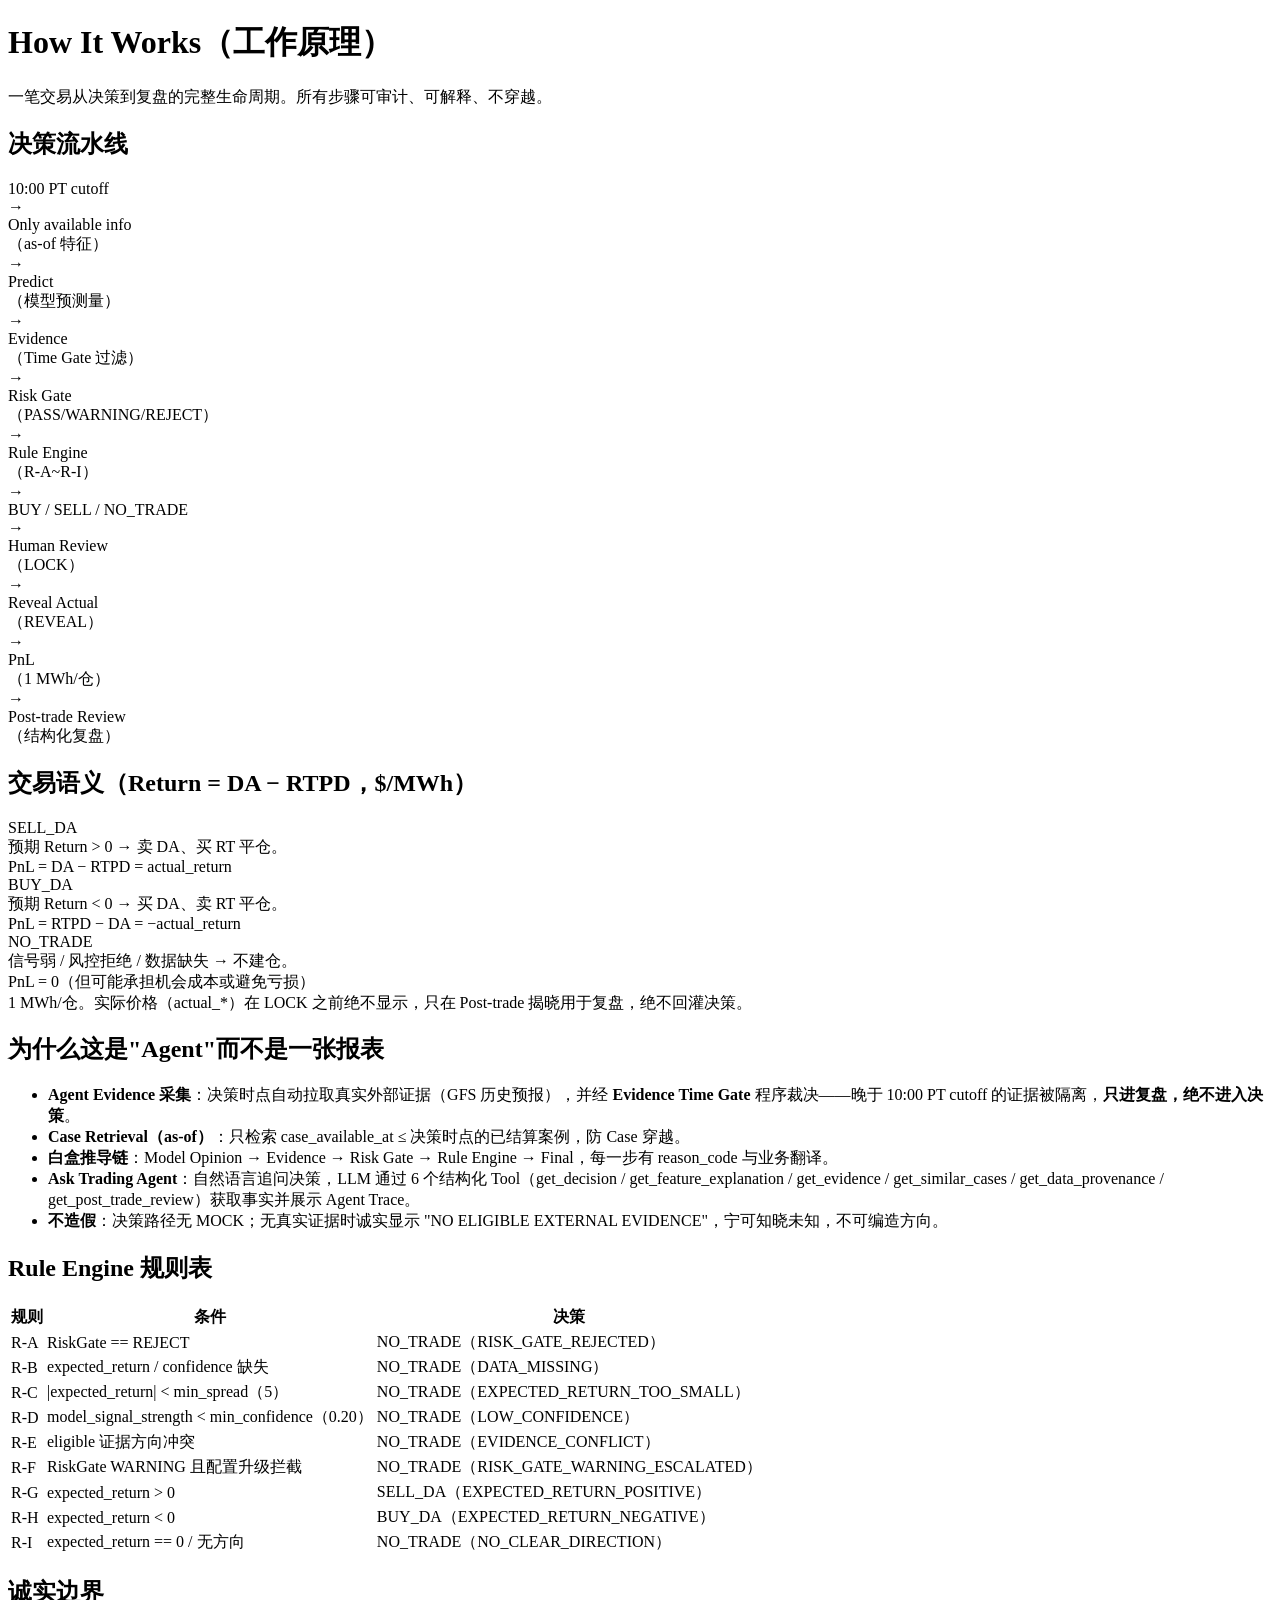
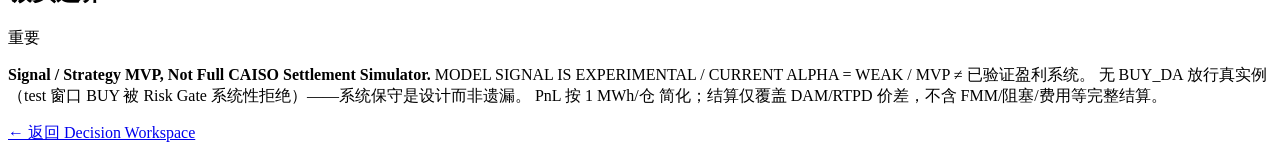
==== templates/mvp_how.html @ 6e369b9b "V0.3.1 Web + Tool-Using LLM Agent MVP: mvp_web.py + decision_service + llm_copilot + P0 fixes (GFS u" ====
<!DOCTYPE html>
<html lang="zh-CN">
<head>
<meta charset="UTF-8">
<meta name="viewport" content="width=device-width, initial-scale=1.0">
<title>How It Works · CAISO Trading Decision Agent</title>
<link rel="stylesheet" href="{{ url_for('static', filename='mvp.css') }}">
</head>
<body>
<div class="page">
  <h1>How It Works（工作原理）</h1>
  <div class="sub">一笔交易从决策到复盘的完整生命周期。所有步骤可审计、可解释、不穿越。</div>

  <h2>决策流水线</h2>
  <div class="flow">
    <div class="step hl">10:00 PT cutoff</div><span class="arrow">→</span>
    <div class="step">Only available info<br>（as-of 特征）</div><span class="arrow">→</span>
    <div class="step">Predict<br>（模型预测量）</div><span class="arrow">→</span>
    <div class="step">Evidence<br>（Time Gate 过滤）</div><span class="arrow">→</span>
    <div class="step">Risk Gate<br>（PASS/WARNING/REJECT）</div><span class="arrow">→</span>
    <div class="step">Rule Engine<br>（R-A~R-I）</div><span class="arrow">→</span>
    <div class="step hl">BUY / SELL / NO_TRADE</div><span class="arrow">→</span>
    <div class="step">Human Review<br>（LOCK）</div><span class="arrow">→</span>
    <div class="step">Reveal Actual<br>（REVEAL）</div><span class="arrow">→</span>
    <div class="step">PnL<br>（1 MWh/仓）</div><span class="arrow">→</span>
    <div class="step">Post-trade Review<br>（结构化复盘）</div>
  </div>

  <h2>交易语义（Return = DA − RTPD，$/MWh）</h2>
  <div class="sem-grid">
    <div class="item"><div class="t SELL">SELL_DA</div>
      <div>预期 Return &gt; 0 → 卖 DA、买 RT 平仓。<br>PnL = DA − RTPD = actual_return</div>
    </div>
    <div class="item"><div class="t BUY">BUY_DA</div>
      <div>预期 Return &lt; 0 → 买 DA、卖 RT 平仓。<br>PnL = RTPD − DA = −actual_return</div>
    </div>
    <div class="item"><div class="t NO">NO_TRADE</div>
      <div>信号弱 / 风控拒绝 / 数据缺失 → 不建仓。<br>PnL = 0（但可能承担机会成本或避免亏损）</div>
    </div>
  </div>
  <div class="muted">1 MWh/仓。实际价格（actual_*）在 LOCK 之前绝不显示，只在 Post-trade 揭晓用于复盘，绝不回灌决策。</div>

  <h2>为什么这是"Agent"而不是一张报表</h2>
  <ul>
    <li><b>Agent Evidence 采集</b>：决策时点自动拉取真实外部证据（GFS 历史预报），并经 <b>Evidence Time Gate</b> 程序裁决——晚于 10:00 PT cutoff 的证据被隔离，<b>只进复盘，绝不进入决策</b>。</li>
    <li><b>Case Retrieval（as-of）</b>：只检索 case_available_at ≤ 决策时点的已结算案例，防 Case 穿越。</li>
    <li><b>白盒推导链</b>：Model Opinion → Evidence → Risk Gate → Rule Engine → Final，每一步有 reason_code 与业务翻译。</li>
    <li><b>Ask Trading Agent</b>：自然语言追问决策，LLM 通过 6 个结构化 Tool（get_decision / get_feature_explanation / get_evidence / get_similar_cases / get_data_provenance / get_post_trade_review）获取事实并展示 Agent Trace。</li>
    <li><b>不造假</b>：决策路径无 MOCK；无真实证据时诚实显示 "NO ELIGIBLE EXTERNAL EVIDENCE"，宁可知晓未知，不可编造方向。</li>
  </ul>

  <h2>Rule Engine 规则表</h2>
  <table>
    <thead><tr><th>规则</th><th>条件</th><th>决策</th></tr></thead>
    <tbody>
      <tr><td>R-A</td><td>RiskGate == REJECT</td><td>NO_TRADE（RISK_GATE_REJECTED）</td></tr>
      <tr><td>R-B</td><td>expected_return / confidence 缺失</td><td>NO_TRADE（DATA_MISSING）</td></tr>
      <tr><td>R-C</td><td>|expected_return| &lt; min_spread（5）</td><td>NO_TRADE（EXPECTED_RETURN_TOO_SMALL）</td></tr>
      <tr><td>R-D</td><td>model_signal_strength &lt; min_confidence（0.20）</td><td>NO_TRADE（LOW_CONFIDENCE）</td></tr>
      <tr><td>R-E</td><td>eligible 证据方向冲突</td><td>NO_TRADE（EVIDENCE_CONFLICT）</td></tr>
      <tr><td>R-F</td><td>RiskGate WARNING 且配置升级拦截</td><td>NO_TRADE（RISK_GATE_WARNING_ESCALATED）</td></tr>
      <tr><td>R-G</td><td>expected_return &gt; 0</td><td>SELL_DA（EXPECTED_RETURN_POSITIVE）</td></tr>
      <tr><td>R-H</td><td>expected_return &lt; 0</td><td>BUY_DA（EXPECTED_RETURN_NEGATIVE）</td></tr>
      <tr><td>R-I</td><td>expected_return == 0 / 无方向</td><td>NO_TRADE（NO_CLEAR_DIRECTION）</td></tr>
    </tbody>
  </table>

  <h2>诚实边界</h2>
  <div class="notice"><span class="tag">重要</span>
    <p><b>Signal / Strategy MVP, Not Full CAISO Settlement Simulator.</b>
    MODEL SIGNAL IS EXPERIMENTAL / CURRENT ALPHA = WEAK / MVP ≠ 已验证盈利系统。
    无 BUY_DA 放行真实例（test 窗口 BUY 被 Risk Gate 系统性拒绝）——系统保守是设计而非遗漏。
    PnL 按 1 MWh/仓 简化；结算仅覆盖 DAM/RTPD 价差，不含 FMM/阻塞/费用等完整结算。</p>
  </div>

  <div class="back"><a href="/">← 返回 Decision Workspace</a></div>
</div>
</body>
</html>
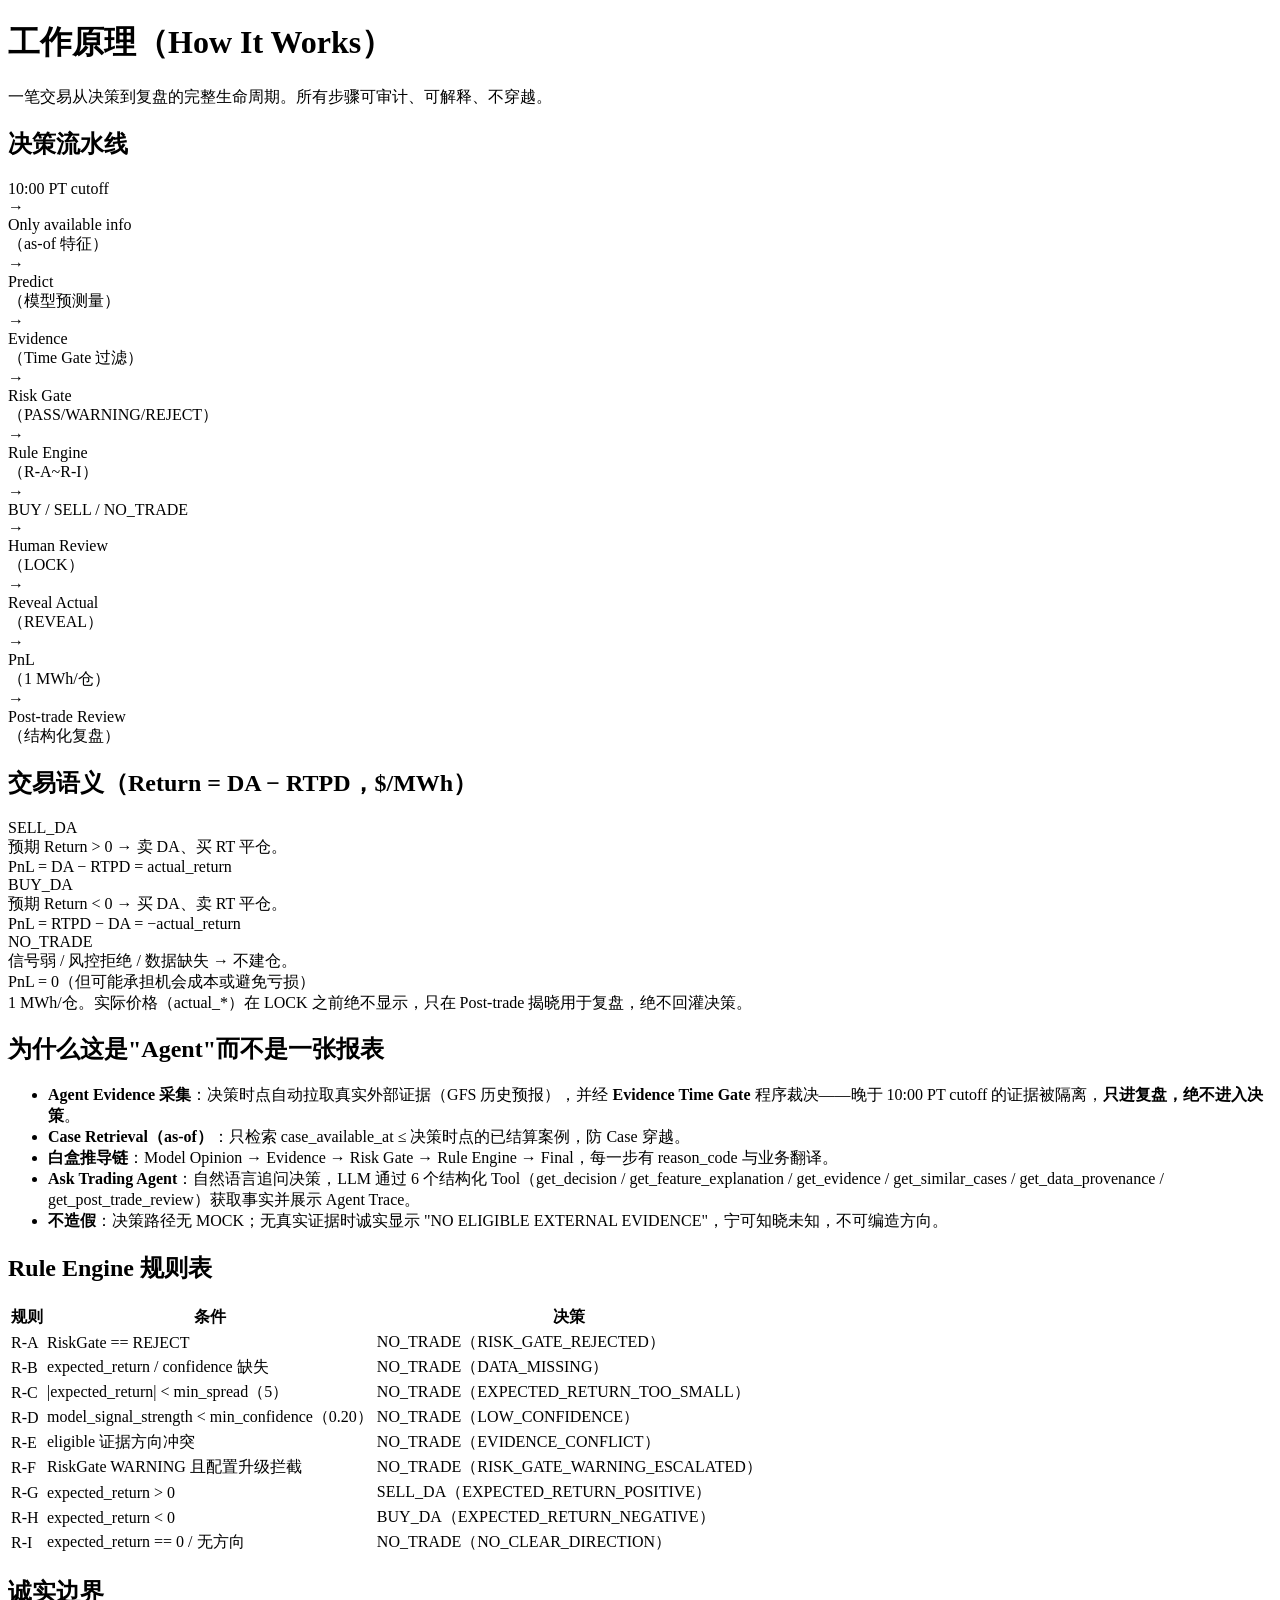
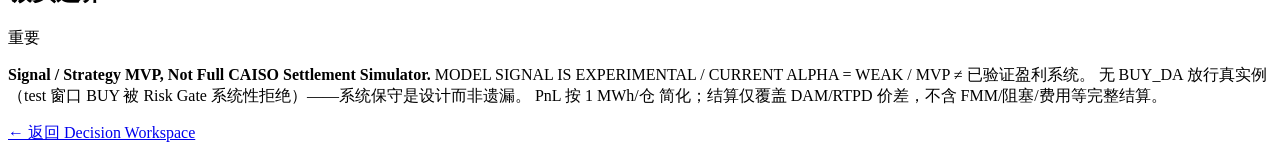
==== commit 96ff5d31: "UI i18n (Demo Freeze cleanup): Web pages Chinese-first with English terms preserved + Chinese annota" ====
--- a/templates/mvp_how.html
+++ b/templates/mvp_how.html
@@ -3,12 +3,12 @@
 <head>
 <meta charset="UTF-8">
 <meta name="viewport" content="width=device-width, initial-scale=1.0">
-<title>How It Works · CAISO Trading Decision Agent</title>
+<title>工作原理 · CAISO Trading Decision Agent</title>
 <link rel="stylesheet" href="{{ url_for('static', filename='mvp.css') }}">
 </head>
 <body>
 <div class="page">
-  <h1>How It Works（工作原理）</h1>
+  <h1>工作原理（How It Works）</h1>
   <div class="sub">一笔交易从决策到复盘的完整生命周期。所有步骤可审计、可解释、不穿越。</div>
 
   <h2>决策流水线</h2>
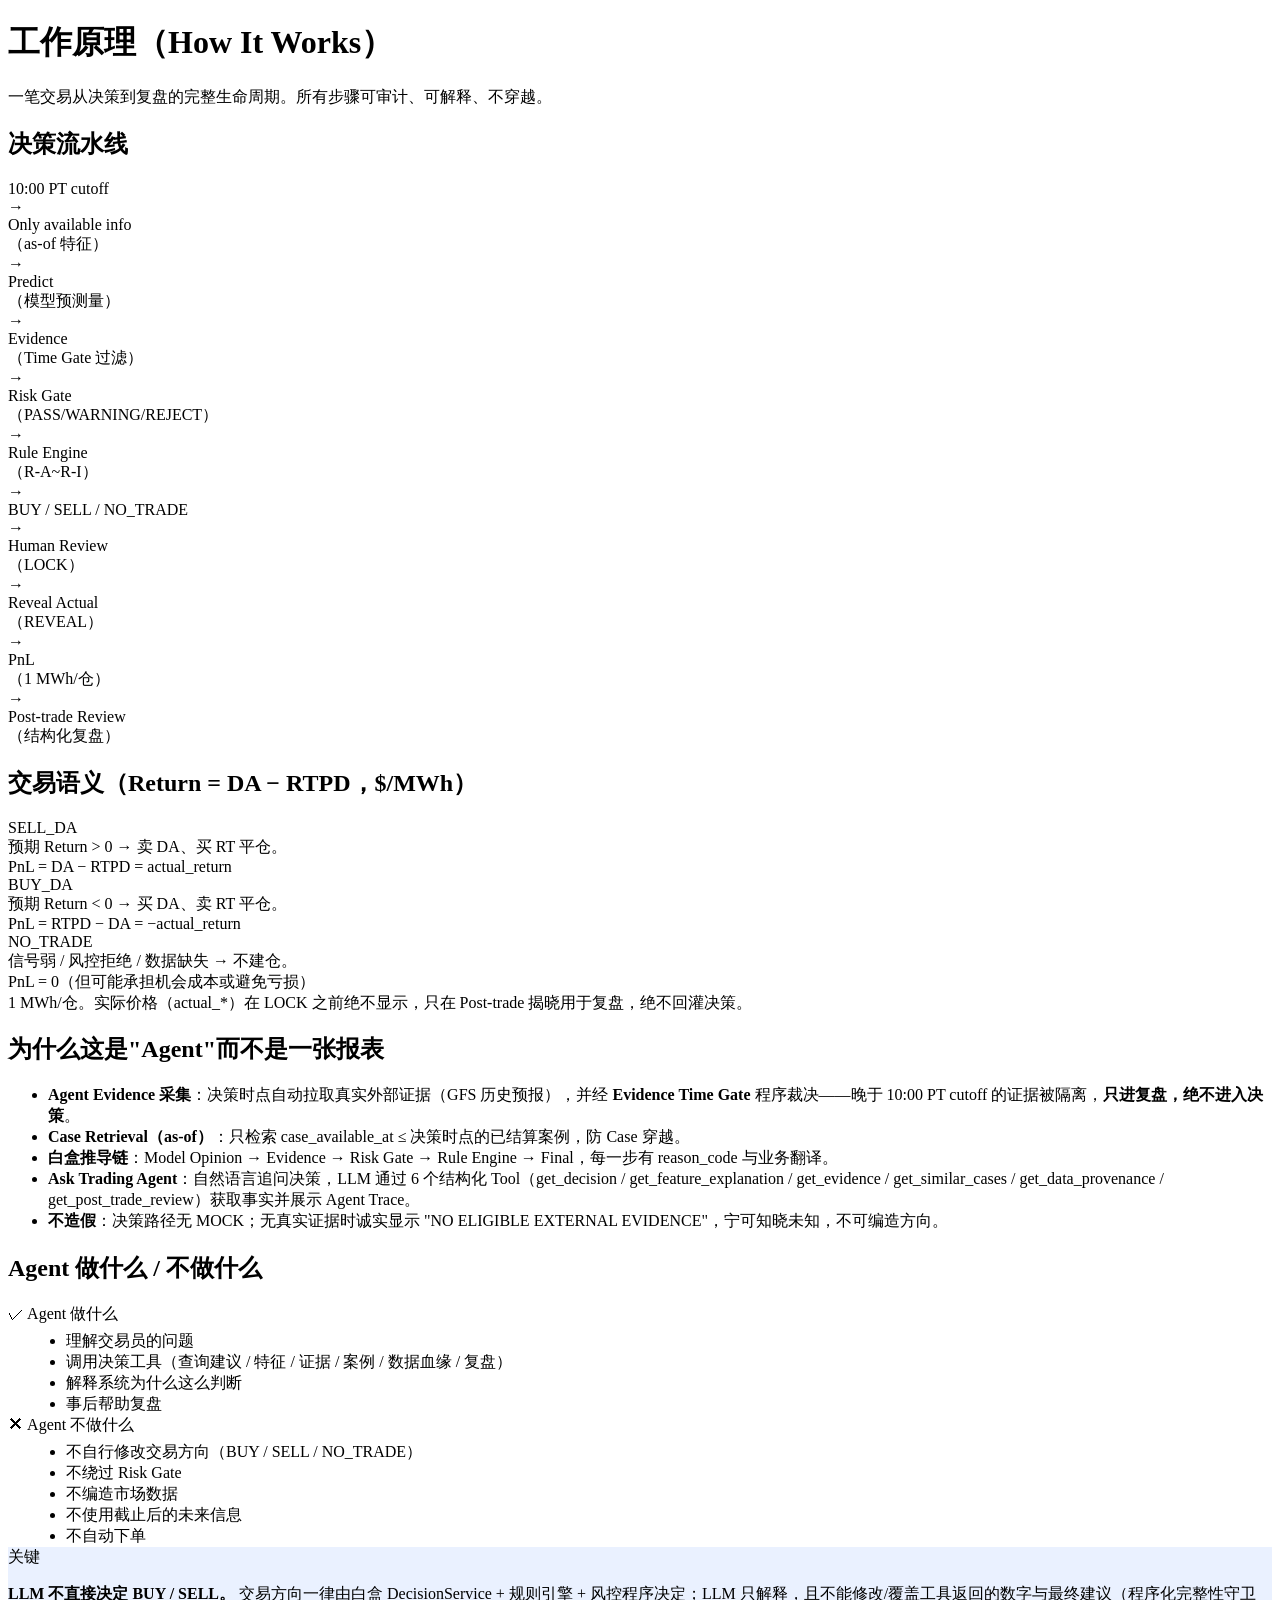
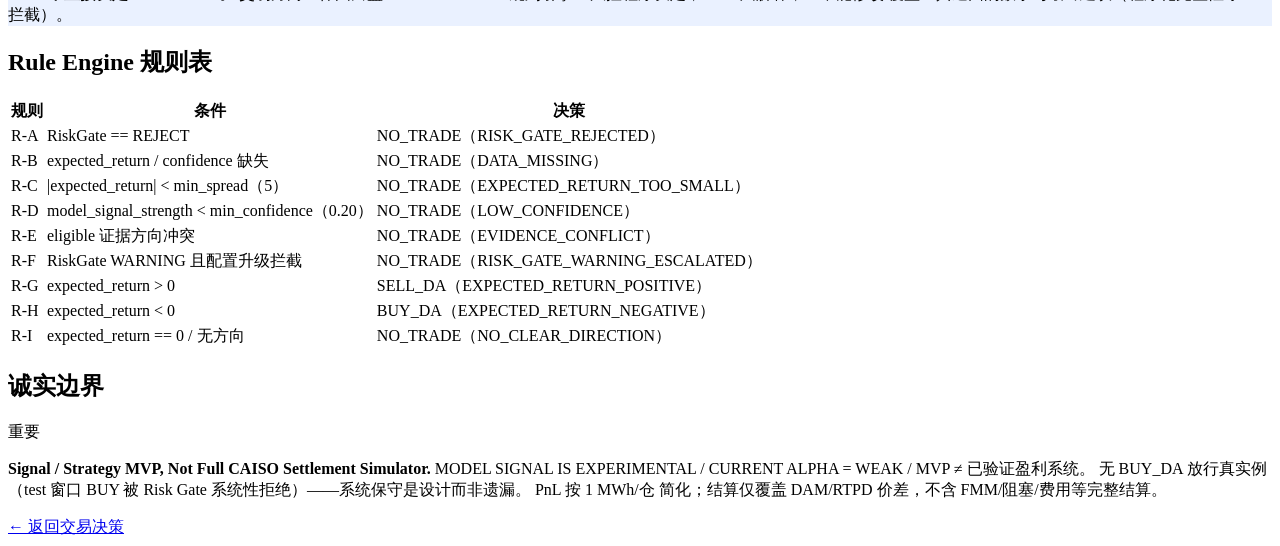
==== commit 5c330e54: "V0.3.2 Business Demo UI Redesign: Chinese-first product UI (Hero recommendation card + 3-card 'why' " ====
--- a/templates/mvp_how.html
+++ b/templates/mvp_how.html
@@ -49,6 +49,30 @@
     <li><b>不造假</b>：决策路径无 MOCK；无真实证据时诚实显示 "NO ELIGIBLE EXTERNAL EVIDENCE"，宁可知晓未知，不可编造方向。</li>
   </ul>
 
+  <h2>Agent 做什么 / 不做什么</h2>
+  <div class="sem-grid">
+    <div class="item"><div class="t ok">✓ Agent 做什么</div>
+      <ul style="margin:6px 0 0 18px">
+        <li>理解交易员的问题</li>
+        <li>调用决策工具（查询建议 / 特征 / 证据 / 案例 / 数据血缘 / 复盘）</li>
+        <li>解释系统为什么这么判断</li>
+        <li>事后帮助复盘</li>
+      </ul>
+    </div>
+    <div class="item"><div class="t err">✕ Agent 不做什么</div>
+      <ul style="margin:6px 0 0 18px">
+        <li>不自行修改交易方向（BUY / SELL / NO_TRADE）</li>
+        <li>不绕过 Risk Gate</li>
+        <li>不编造市场数据</li>
+        <li>不使用截止后的未来信息</li>
+        <li>不自动下单</li>
+      </ul>
+    </div>
+  </div>
+  <div class="notice" style="background:#eaf1ff"><span class="tag">关键</span>
+    <p><b>LLM 不直接决定 BUY / SELL。</b> 交易方向一律由白盒 DecisionService + 规则引擎 + 风控程序决定；LLM 只解释，且不能修改/覆盖工具返回的数字与最终建议（程序化完整性守卫拦截）。</p>
+  </div>
+
   <h2>Rule Engine 规则表</h2>
   <table>
     <thead><tr><th>规则</th><th>条件</th><th>决策</th></tr></thead>
@@ -73,7 +97,7 @@
     PnL 按 1 MWh/仓 简化；结算仅覆盖 DAM/RTPD 价差，不含 FMM/阻塞/费用等完整结算。</p>
   </div>
 
-  <div class="back"><a href="/">← 返回 Decision Workspace</a></div>
+  <div class="back"><a href="/">← 返回交易决策</a></div>
 </div>
 </body>
 </html>
